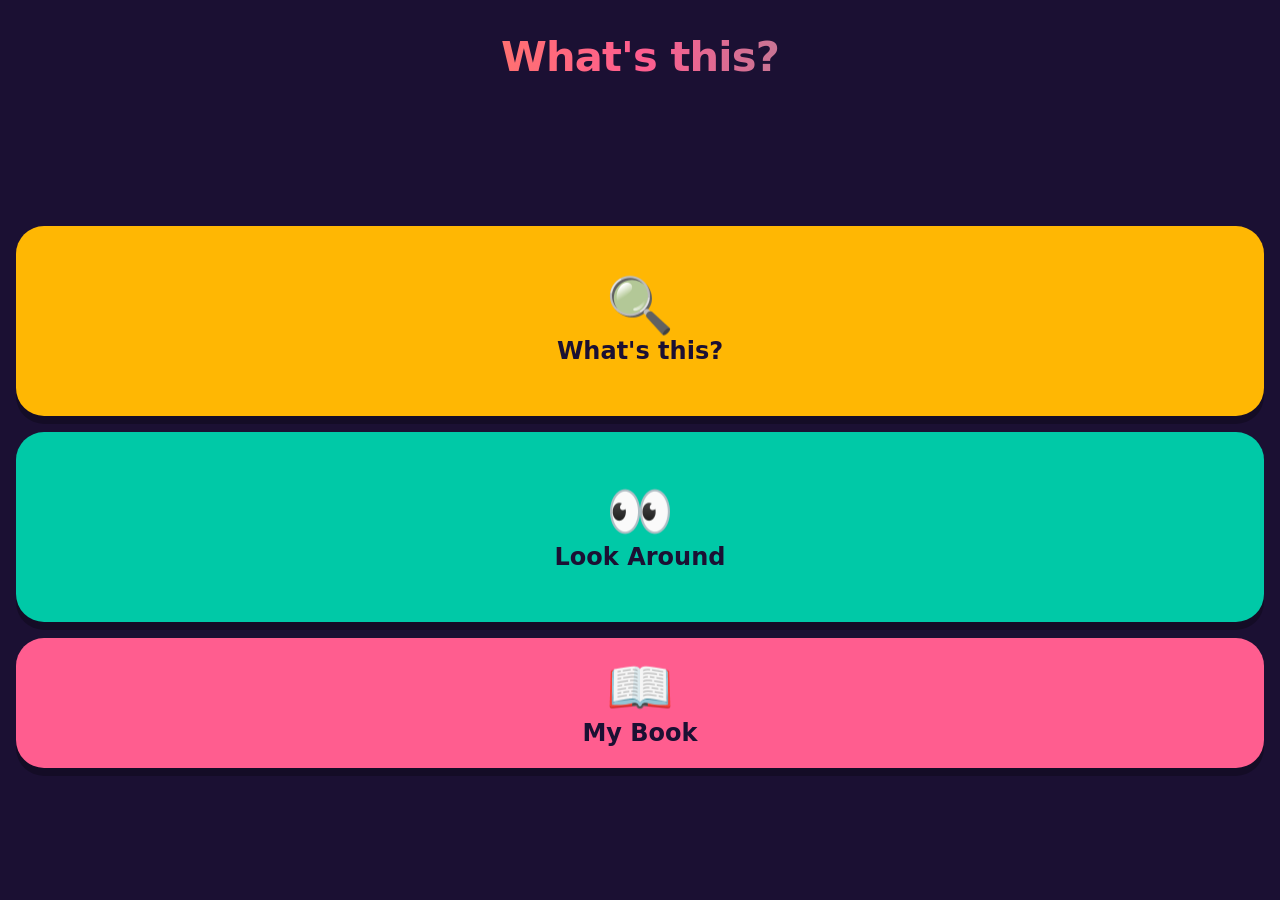
==== web/index.html @ 100dedf4 "Replace emoji placeholder with Pip, built from Kenney CC0 parts Pip is composed from a body, a face " ====
<!doctype html>
<html lang="en">
<head>
<meta charset="utf-8">
<meta name="viewport" content="width=device-width, initial-scale=1, viewport-fit=cover, user-scalable=no">
<meta name="theme-color" content="#1b1033">
<title>What's this?</title>
<link rel="manifest" href="manifest.webmanifest">
<link rel="icon" href="icon.svg">
<link rel="apple-touch-icon" href="icon.svg">
<link rel="stylesheet" href="styles.css">
</head>
<body>

<!-- ── home ───────────────────────────────────────────── -->
<section id="home" class="screen active">
  <h1 class="logo">What's this?</h1>
  <div class="menu">
    <button class="tile tile-ask"     data-go="ask">     <span class="emoji">🔍</span><span>What's this?</span></button>
    <button class="tile tile-ambient" data-go="ambient"> <span class="emoji">👀</span><span>Look Around</span></button>
    <button class="tile tile-book"    data-go="book">    <span class="emoji">📖</span><span>My Book</span></button>
  </div>
</section>

<!-- ── camera (shared by ask + ambient) ────────────────── -->
<section id="camera" class="screen">
  <video id="video" playsinline muted autoplay></video>

  <button class="back" data-go="home">←</button>
  <div id="livedot" class="livedot" hidden><span></span>Looking…</div>

  <div id="thinking" class="thinking" hidden>
    <div class="buddy">
      <img class="hand hand-l" src="char/green_hand_open.png" alt="">
      <img class="hand hand-r" src="char/green_hand_open.png" alt="">
      <img class="body"        src="char/green_body_squircle.png" alt="">
      <img class="face" id="buddyFace" src="char/face_h.png" alt="">
    </div>
    <p id="thinkingText" class="thinking-text">Let me look…</p>
  </div>

  <div id="bubble" class="bubble" hidden>
    <p id="bubbleText"></p>
    <button id="replay" class="replay" aria-label="Say it again">🔊</button>
  </div>

  <div class="controls">
    <button id="shutter" class="shutter" aria-label="What's this?"><span>🔍</span></button>
    <button id="pause" class="pause" hidden>⏸︎</button>
  </div>
</section>

<!-- ── history ────────────────────────────────────────── -->
<section id="book" class="screen">
  <button class="back" data-go="home">←</button>
  <h2 class="booktitle">📖 My Book</h2>
  <div id="grid" class="grid"></div>
  <p id="empty" class="empty" hidden>Nothing here yet!<br><small>Go find something 🔍</small></p>
</section>

<canvas id="canvas" hidden></canvas>
<canvas id="tiny" width="16" height="16" hidden></canvas>

<script src="app.js"></script>
</body>
</html>
---- web/styles.css ----
:root{
  --bg:#1b1033; --card:#2a1b4d; --ink:#fff;
  --ask:#ffb703; --ambient:#00c9a7; --book:#ff5d8f;
  --pad: env(safe-area-inset-bottom, 0px);
}
*{box-sizing:border-box;margin:0;padding:0;-webkit-tap-highlight-color:transparent}
html,body{height:100%;overflow:hidden}
body{
  background:var(--bg); color:var(--ink);
  font:600 18px/1.4 system-ui,-apple-system,"Segoe UI",Roboto,sans-serif;
  user-select:none;
}
.screen{position:fixed;inset:0;display:none;flex-direction:column}
.screen.active{display:flex}

/* ── home ───────────────────────────────── */
.logo{
  text-align:center;font-size:2.6rem;font-weight:800;letter-spacing:-.02em;
  padding:max(28px,var(--pad)) 16px 8px;
  background:linear-gradient(90deg,var(--ask),var(--book),var(--ambient));
  -webkit-background-clip:text;background-clip:text;color:transparent;
}
.menu{flex:1;display:flex;flex-direction:column;gap:16px;padding:16px;justify-content:center}
.tile{
  flex:1;max-height:190px;border:0;border-radius:28px;color:#1b1033;
  display:flex;flex-direction:column;align-items:center;justify-content:center;gap:6px;
  font:800 1.5rem/1 system-ui,sans-serif;
  box-shadow:0 8px 0 rgba(0,0,0,.25);transition:transform .1s,box-shadow .1s;
}
.tile:active{transform:translateY(6px);box-shadow:0 2px 0 rgba(0,0,0,.25)}
.tile .emoji{font-size:3.4rem;line-height:1}
.tile-ask{background:var(--ask)}
.tile-ambient{background:var(--ambient)}
.tile-book{background:var(--book);max-height:130px}

/* ── camera ─────────────────────────────── */
#video{position:absolute;inset:0;width:100%;height:100%;object-fit:cover;background:#000}
.back{
  position:absolute;top:max(14px,var(--pad));left:14px;z-index:5;
  width:52px;height:52px;border:0;border-radius:50%;
  background:rgba(0,0,0,.5);color:#fff;font-size:1.6rem;backdrop-filter:blur(6px);
}
.livedot{
  position:absolute;top:max(20px,var(--pad));left:50%;transform:translateX(-50%);z-index:5;
  display:flex;align-items:center;gap:8px;padding:8px 16px;border-radius:99px;
  background:rgba(0,0,0,.5);font-size:.95rem;backdrop-filter:blur(6px);
}
.livedot span{width:10px;height:10px;border-radius:50%;background:#ff4d4d;animation:pulse 1.2s infinite}
@keyframes pulse{50%{opacity:.25}}

.bubble{
  position:absolute;left:12px;right:12px;bottom:150px;z-index:4;
  background:rgba(255,255,255,.96);color:#1b1033;
  border-radius:24px;padding:20px 60px 20px 22px;
  box-shadow:0 10px 30px rgba(0,0,0,.4);
  animation:pop .25s ease-out;
}
@keyframes pop{from{transform:scale(.9) translateY(10px);opacity:0}}
.bubble p{font-size:1.45rem;font-weight:700;line-height:1.35}
.replay{
  position:absolute;right:14px;top:50%;transform:translateY(-50%);
  width:46px;height:46px;border:0;border-radius:50%;background:#ffb703;font-size:1.3rem;
}

.controls{
  position:absolute;left:0;right:0;bottom:0;z-index:5;
  padding:0 0 calc(26px + var(--pad));display:flex;justify-content:center;align-items:center;gap:26px;
}
.shutter{
  width:104px;height:104px;border-radius:50%;border:6px solid rgba(255,255,255,.85);
  background:var(--ask);font-size:2.6rem;box-shadow:0 6px 24px rgba(0,0,0,.45);
  transition:transform .1s;
}
.shutter:active{transform:scale(.92)}
.shutter:disabled{opacity:.5}
.pause{
  width:64px;height:64px;border-radius:50%;border:0;
  background:rgba(0,0,0,.55);color:#fff;font-size:1.5rem;backdrop-filter:blur(6px);
}

/* ── book ───────────────────────────────── */
.booktitle{text-align:center;padding:max(20px,var(--pad)) 0 12px;font-size:1.8rem}
.grid{flex:1;overflow-y:auto;display:grid;grid-template-columns:1fr;gap:12px;padding:8px 14px 30px}
.card{
  display:flex;gap:14px;align-items:center;
  background:var(--card);border:0;border-radius:20px;padding:12px;text-align:left;color:var(--ink);
}
.card:active{transform:scale(.98)}
.card img{width:84px;height:84px;object-fit:cover;border-radius:14px;flex-shrink:0}
.card p{font-size:1.05rem;font-weight:600;line-height:1.35}
.empty{text-align:center;padding:60px 20px;opacity:.6;font-size:1.3rem}

/* ── Pip, the thinking buddy ─────────────────
   Composed from Kenney's CC0 Shape Characters: a body, a face that
   changes with what Pip is doing, and two hands that wave. Built from
   parts rather than one canned loop so it can react. */
.thinking{
  position:absolute;left:0;right:0;bottom:150px;z-index:4;
  display:flex;flex-direction:column;align-items:center;gap:12px;
  pointer-events:none;
}
.buddy{
  position:relative;width:150px;height:150px;
  animation:bob .9s ease-in-out infinite;
  filter:drop-shadow(0 12px 16px rgba(0,0,0,.5));
}
.buddy .body{position:absolute;inset:0;width:100%;height:100%;z-index:1}
/* the face art is 110px against a 160px body - keep that ratio or it spills */
.buddy .face{
  position:absolute;z-index:2;
  width:68.75%;height:68.75%;
  left:15.6%;top:15%;
  animation:blink 3.4s infinite;
}
/* hands sit in front of the body so they read as hands, not stubs */
.buddy .hand{position:absolute;width:54px;height:54px;bottom:26px;z-index:3}
.hand-l{left:-32px;transform-origin:75% 40%;animation:waveL .9s ease-in-out infinite}
.hand-r{right:-32px;transform-origin:25% 40%;animation:waveR .9s ease-in-out infinite}

@keyframes bob{
  0%,100%{transform:translateY(0) rotate(-2deg)}
  50%    {transform:translateY(-14px) rotate(2deg)}
}
@keyframes waveL{
  0%,100%{transform:rotate(-14deg) translateY(0)}
  50%    {transform:rotate(-42deg) translateY(-8px)}
}
@keyframes waveR{
  0%,100%{transform:rotate(14deg) translateY(0)}
  50%    {transform:rotate(42deg) translateY(-8px)}
}
@keyframes blink{0%,94%,100%{opacity:1}96%{opacity:.82}}

/* Pip is delighted when the answer arrives */
.buddy.happy{animation:cheer .55s ease-out}
@keyframes cheer{
  0%  {transform:scale(1) rotate(0)}
  40% {transform:scale(1.18) rotate(-6deg)}
  70% {transform:scale(.96) rotate(4deg)}
  100%{transform:scale(1) rotate(0)}
}

.thinking-text{
  background:rgba(0,0,0,.55);backdrop-filter:blur(6px);
  padding:10px 20px;border-radius:99px;
  font-size:1.25rem;font-weight:700;color:#fff;
  animation:breathe 1.6s ease-in-out infinite;
}
@keyframes breathe{50%{opacity:.6;transform:scale(.97)}}

@media (prefers-reduced-motion: reduce){
  .buddy,.buddy .hand,.buddy .face,.thinking-text{animation:none}
}
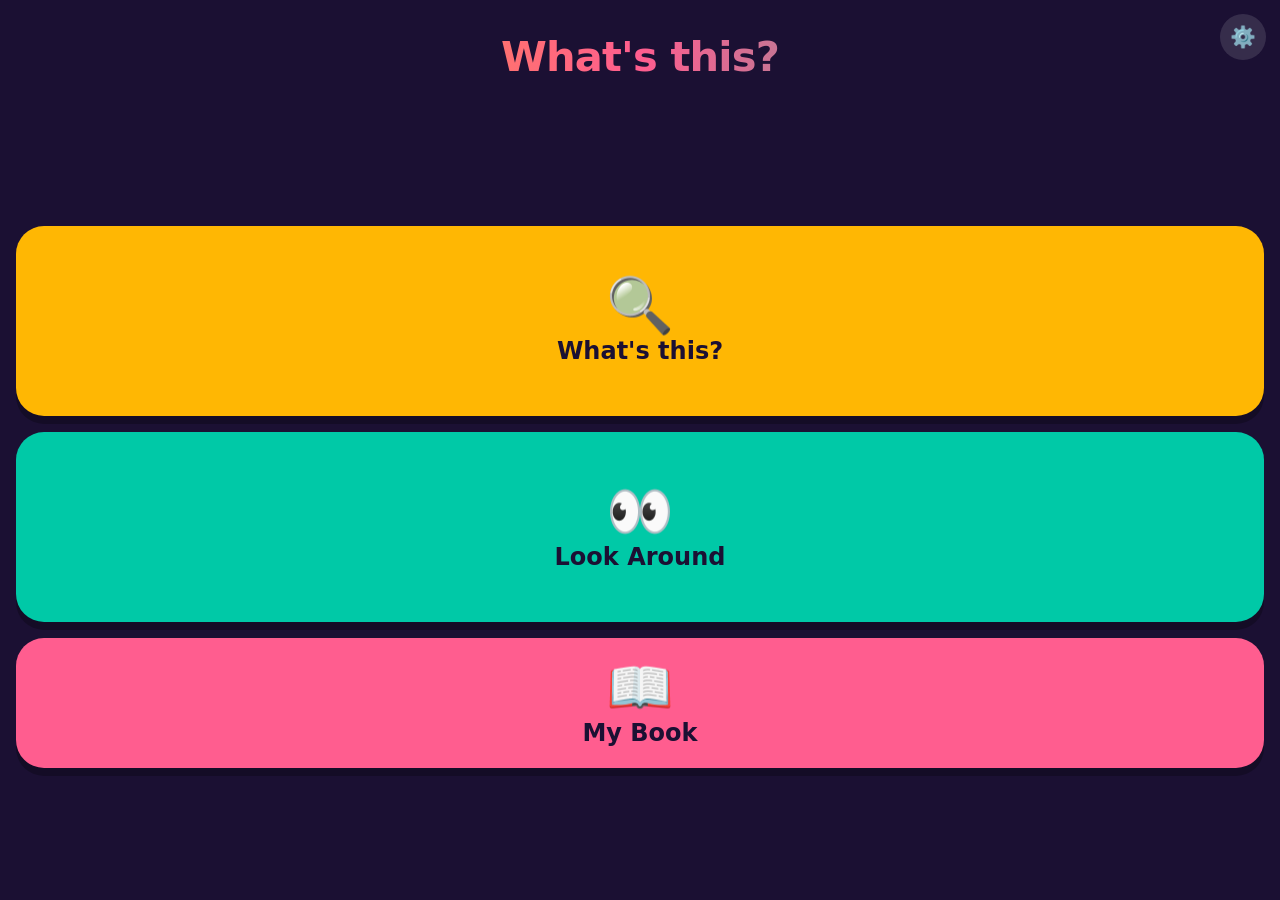
==== commit 86cf291d: "Add a voice picker so the voice can be chosen on the phone The laptop's voice list is nothing like t" ====
--- a/web/index.html
+++ b/web/index.html
@@ -20,6 +20,7 @@
     <button class="tile tile-ambient" data-go="ambient"> <span class="emoji">👀</span><span>Look Around</span></button>
     <button class="tile tile-book"    data-go="book">    <span class="emoji">📖</span><span>My Book</span></button>
   </div>
+  <button class="gear" data-go="voice" aria-label="Voice settings">⚙️</button>
 </section>
 
 <!-- ── camera (shared by ask + ambient) ────────────────── -->
@@ -58,6 +59,24 @@
   <p id="empty" class="empty" hidden>Nothing here yet!<br><small>Go find something 🔍</small></p>
 </section>
 
+<!-- ── voice settings (for the grown-up) ──────────────── -->
+<section id="voice" class="screen">
+  <button class="back" data-go="home">←</button>
+  <h2 class="booktitle">🔊 Pip's Voice</h2>
+  <div class="settings">
+    <label class="row">
+      <span>Speed <b id="rateVal"></b></span>
+      <input id="rate" type="range" min="0.5" max="1.3" step="0.05">
+    </label>
+    <label class="row">
+      <span>Pitch <b id="pitchVal"></b></span>
+      <input id="pitch" type="range" min="0.6" max="1.8" step="0.05">
+    </label>
+    <p class="hint">Tap a voice to hear it</p>
+    <div id="voiceList" class="voicelist"></div>
+  </div>
+</section>
+
 <canvas id="canvas" hidden></canvas>
 <canvas id="tiny" width="16" height="16" hidden></canvas>
 
--- a/web/styles.css
+++ b/web/styles.css
@@ -151,3 +151,44 @@
 @media (prefers-reduced-motion: reduce){
   .buddy,.buddy .hand,.buddy .face,.thinking-text{animation:none}
 }
+
+/* ── words light up as they are spoken ──────
+   A 4-7 year old is learning to read. Tying each word to the moment
+   it is heard turns listening into reading practice. */
+.bubble .word{
+  display:inline-block;
+  white-space:pre;          /* each span carries its trailing space - inline-block would eat it */
+  transition:color .12s ease, transform .12s ease;
+}
+.bubble .word.lit{
+  color:#e8590c;
+  transform:translateY(-3px) scale(1.12);
+  text-shadow:0 2px 0 rgba(255,183,3,.35);
+}
+@media (prefers-reduced-motion: reduce){
+  .bubble .word{transition:color .12s ease}
+  .bubble .word.lit{transform:none}
+}
+
+/* ── voice settings ─────────────────────────
+   For the grown-up, not the child: pick the voice on the actual
+   phone, because its voice list is nothing like the laptop's. */
+.gear{
+  position:absolute;top:max(14px,var(--pad));right:14px;
+  width:46px;height:46px;border:0;border-radius:50%;
+  background:rgba(255,255,255,.12);font-size:1.3rem;
+}
+.settings{flex:1;overflow-y:auto;padding:6px 18px 30px}
+.settings .row{display:block;margin:0 0 18px}
+.settings .row span{display:block;font-size:1rem;margin-bottom:6px;opacity:.85}
+.settings .row b{color:var(--ask)}
+.settings input[type=range]{width:100%;height:34px;accent-color:var(--ask)}
+.hint{opacity:.6;font-size:.9rem;margin:4px 0 10px}
+.voicelist{display:flex;flex-direction:column;gap:8px}
+.vbtn{
+  border:0;border-radius:14px;padding:13px 15px;text-align:left;
+  background:var(--card);color:var(--ink);font-size:1rem;font-weight:600;
+}
+.vbtn.sel{background:var(--ask);color:#1b1033}
+.vbtn small{display:block;opacity:.65;font-weight:500;font-size:.82rem;margin-top:2px}
+.vbtn.sel small{opacity:.8}
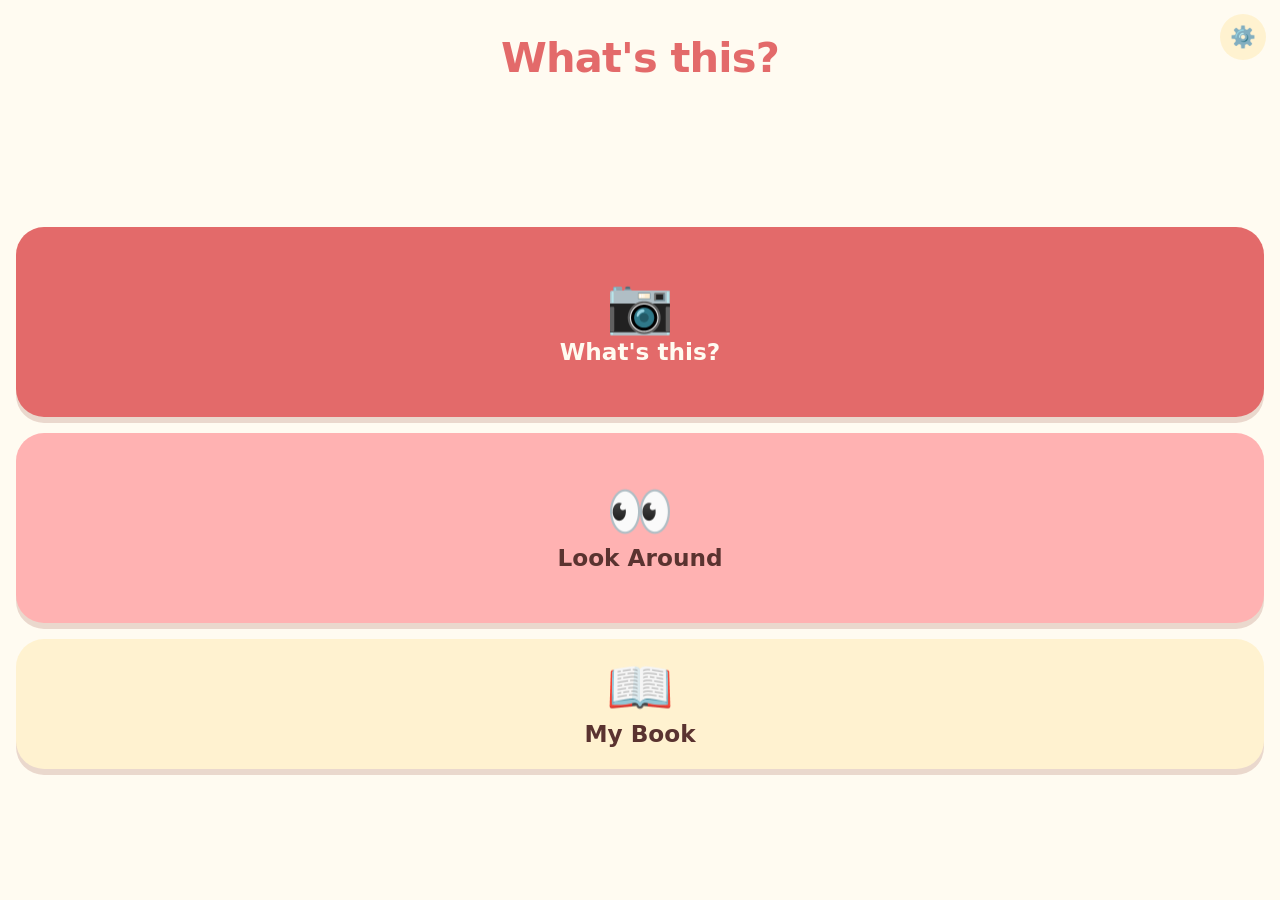
==== commit c9fd511d: "New camera layout, warm palette, Andika, and centre cropping Layout (Option A from the wireframes): " ====
--- a/web/index.html
+++ b/web/index.html
@@ -3,11 +3,12 @@
 <head>
 <meta charset="utf-8">
 <meta name="viewport" content="width=device-width, initial-scale=1, viewport-fit=cover, user-scalable=no">
-<meta name="theme-color" content="#1b1033">
+<meta name="theme-color" content="#fffbf1">
 <title>What's this?</title>
 <link rel="manifest" href="manifest.webmanifest">
 <link rel="icon" href="icon.svg">
-<link rel="apple-touch-icon" href="icon.svg">
+<link rel="apple-touch-icon" href="icon-192.png">
+<link rel="stylesheet" href="fonts/andika.css">
 <link rel="stylesheet" href="styles.css">
 </head>
 <body>
@@ -16,7 +17,7 @@
 <section id="home" class="screen active">
   <h1 class="logo">What's this?</h1>
   <div class="menu">
-    <button class="tile tile-ask"     data-go="ask">     <span class="emoji">🔍</span><span>What's this?</span></button>
+    <button class="tile tile-ask"     data-go="ask">     <span class="emoji">📷</span><span>What's this?</span></button>
     <button class="tile tile-ambient" data-go="ambient"> <span class="emoji">👀</span><span>Look Around</span></button>
     <button class="tile tile-book"    data-go="book">    <span class="emoji">📖</span><span>My Book</span></button>
   </div>
@@ -27,27 +28,45 @@
 <section id="camera" class="screen">
   <video id="video" playsinline muted autoplay></video>
 
+  <!-- brackets mark the middle of the frame - the only part Pip actually looks at -->
+  <div id="aim" class="aim"></div>
+
+  <!-- the shot flies from full screen down onto the stack -->
+  <img id="flyer" class="flyer" hidden alt="">
+
   <button class="back" data-go="home">←</button>
   <div id="livedot" class="livedot" hidden><span></span>Looking…</div>
 
-  <div id="thinking" class="thinking" hidden>
-    <div class="buddy">
-      <img class="hand hand-l" src="char/green_hand_open.png" alt="">
-      <img class="hand hand-r" src="char/green_hand_open.png" alt="">
-      <img class="body"        src="char/green_body_squircle.png" alt="">
-      <img class="face" id="buddyFace" src="char/face_h.png" alt="">
-    </div>
-    <p id="thinkingText" class="thinking-text">Let me look…</p>
+  <div class="buddy" id="pip">
+    <img class="hand hand-l" src="char/pink_hand_open.png" alt="">
+    <img class="hand hand-r" src="char/pink_hand_open.png" alt="">
+    <img class="body"        src="char/pink_body_squircle.png" alt="">
+    <img class="face" id="buddyFace" src="char/face_h.png" alt="">
   </div>
 
-  <div id="bubble" class="bubble" hidden>
-    <p id="bubbleText"></p>
-    <button id="replay" class="replay" aria-label="Say it again">🔊</button>
-  </div>
+  <div class="hud">
+    <button id="photo" class="photo" hidden aria-label="Say it again">
+      <span class="card back2"></span>
+      <span class="card back1"></span>
+      <img id="shot" class="card shot" alt="">
+    </button>
 
-  <div class="controls">
-    <button id="shutter" class="shutter" aria-label="What's this?"><span>🔍</span></button>
-    <button id="pause" class="pause" hidden>⏸︎</button>
+    <div id="bubble" class="bubble" hidden>
+      <div id="bar" class="bar" hidden><i></i></div>
+      <p id="bubbleText" class="captiontext"></p>
+      <button id="replay" class="replay" aria-label="Say it again">🔊</button>
+    </div>
+
+    <div class="btnrow">
+      <button id="shutter" class="shutter" aria-label="Take a picture">
+        <svg viewBox="0 0 24 24" fill="none" stroke="currentColor" stroke-width="2"
+             stroke-linecap="round" stroke-linejoin="round" aria-hidden="true">
+          <path d="M3 8.5h3.2l1.4-2h7.8l1.4 2H20a1 1 0 0 1 1 1V19a1 1 0 0 1-1 1H4a1 1 0 0 1-1-1V9.5a1 1 0 0 1 1-1Z"/>
+          <circle cx="12" cy="13.5" r="3.6"/>
+        </svg>
+      </button>
+      <button id="pause" class="pause" hidden>⏸︎</button>
+    </div>
   </div>
 </section>
 
--- a/web/fonts/andika.css
+++ b/web/fonts/andika.css
@@ -0,0 +1,34 @@
+/* Andika (SIL, OFL) - designed for beginning readers: unambiguous a, g, l, I.
+   Self-hosted so the app still works when the phone has no internet. */
+@font-face{
+  font-family:'Andika';
+  font-style:normal;
+  font-weight:400;
+  font-display:swap;
+  src:url('fonts/andika-400-latin-ext.woff2') format('woff2');
+  unicode-range:U+0100-02BA, U+02BD-02C5, U+02C7-02CC, U+02CE-02D7, U+02DD-02FF, U+0304, U+0308, U+0329, U+1D00-1DBF, U+1E00-1E9F, U+1EF2-1EFF, U+2020, U+20A0-20AB, U+20AD-20C0, U+2113, U+2C60-2C7F, U+A720-A7FF;
+}
+@font-face{
+  font-family:'Andika';
+  font-style:normal;
+  font-weight:400;
+  font-display:swap;
+  src:url('fonts/andika-400-latin.woff2') format('woff2');
+  unicode-range:U+0000-00FF, U+0131, U+0152-0153, U+02BB-02BC, U+02C6, U+02DA, U+02DC, U+0304, U+0308, U+0329, U+2000-206F, U+20AC, U+2122, U+2191, U+2193, U+2212, U+2215, U+FEFF, U+FFFD;
+}
+@font-face{
+  font-family:'Andika';
+  font-style:normal;
+  font-weight:700;
+  font-display:swap;
+  src:url('fonts/andika-700-latin-ext.woff2') format('woff2');
+  unicode-range:U+0100-02BA, U+02BD-02C5, U+02C7-02CC, U+02CE-02D7, U+02DD-02FF, U+0304, U+0308, U+0329, U+1D00-1DBF, U+1E00-1E9F, U+1EF2-1EFF, U+2020, U+20A0-20AB, U+20AD-20C0, U+2113, U+2C60-2C7F, U+A720-A7FF;
+}
+@font-face{
+  font-family:'Andika';
+  font-style:normal;
+  font-weight:700;
+  font-display:swap;
+  src:url('fonts/andika-700-latin.woff2') format('woff2');
+  unicode-range:U+0000-00FF, U+0131, U+0152-0153, U+02BB-02BC, U+02C6, U+02DA, U+02DC, U+0304, U+0308, U+0329, U+2000-206F, U+20AC, U+2122, U+2191, U+2193, U+2212, U+2215, U+FEFF, U+FFFD;
+}
--- a/web/styles.css
+++ b/web/styles.css
@@ -1,13 +1,26 @@
 :root{
-  --bg:#1b1033; --card:#2a1b4d; --ink:#fff;
-  --ask:#ffb703; --ambient:#00c9a7; --book:#ff5d8f;
+  /* warm, light, made for small children */
+  --cream:#fffbf1;      /* ground */
+  --butter:#fff2d0;     /* raised surfaces */
+  --blush:#ffb2b2;      /* soft accent */
+  --coral:#e36a6a;      /* the one strong colour - the camera button, the lit word */
+
+  --bg:var(--cream); --card:var(--butter);
+  --ink:#5a3330;        /* warm dark brown, not black - reads softer on cream */
+  --ink-2:#96706a;
+  --ask:var(--coral); --ambient:var(--blush); --book:var(--butter);
   --pad: env(safe-area-inset-bottom, 0px);
 }
 *{box-sizing:border-box;margin:0;padding:0;-webkit-tap-highlight-color:transparent}
+/* Any `display:` rule beats the browser default for [hidden]. Since the whole
+   app toggles visibility with the hidden attribute, make it win everywhere. */
+[hidden]{display:none !important}
 html,body{height:100%;overflow:hidden}
 body{
   background:var(--bg); color:var(--ink);
-  font:600 18px/1.4 system-ui,-apple-system,"Segoe UI",Roboto,sans-serif;
+  /* Andika is drawn for beginning readers - single-storey a, distinct l and I -
+     which matters when a 5 year old is following the words being read aloud. */
+  font:400 18px/1.45 "Andika",system-ui,-apple-system,"Segoe UI",Roboto,sans-serif;
   user-select:none;
 }
 .screen{position:fixed;inset:0;display:none;flex-direction:column}
@@ -17,65 +30,173 @@
 .logo{
   text-align:center;font-size:2.6rem;font-weight:800;letter-spacing:-.02em;
   padding:max(28px,var(--pad)) 16px 8px;
-  background:linear-gradient(90deg,var(--ask),var(--book),var(--ambient));
-  -webkit-background-clip:text;background-clip:text;color:transparent;
+  color:var(--coral);
 }
 .menu{flex:1;display:flex;flex-direction:column;gap:16px;padding:16px;justify-content:center}
 .tile{
-  flex:1;max-height:190px;border:0;border-radius:28px;color:#1b1033;
+  flex:1;max-height:190px;border:0;border-radius:28px;color:var(--ink);
   display:flex;flex-direction:column;align-items:center;justify-content:center;gap:6px;
-  font:800 1.5rem/1 system-ui,sans-serif;
-  box-shadow:0 8px 0 rgba(0,0,0,.25);transition:transform .1s,box-shadow .1s;
-}
-.tile:active{transform:translateY(6px);box-shadow:0 2px 0 rgba(0,0,0,.25)}
+  font:700 1.45rem/1.15 "Andika",system-ui,sans-serif;
+  box-shadow:0 6px 0 rgba(160,90,80,.22);transition:transform .1s,box-shadow .1s;
+}
+.tile:active{transform:translateY(5px);box-shadow:0 1px 0 rgba(160,90,80,.22)}
 .tile .emoji{font-size:3.4rem;line-height:1}
-.tile-ask{background:var(--ask)}
-.tile-ambient{background:var(--ambient)}
-.tile-book{background:var(--book);max-height:130px}
+.tile-ask{background:var(--coral);color:var(--cream)}
+.tile-ambient{background:var(--blush)}
+.tile-book{background:var(--butter);max-height:130px}
 
 /* ── camera ─────────────────────────────── */
 #video{position:absolute;inset:0;width:100%;height:100%;object-fit:cover;background:#000}
+
+/* Pip only looks at the middle of the frame, so show the child where that is.
+   Cropping is what fixed the cluttered-scene problem; the brackets teach the aim. */
+.aim{
+  /* exactly what gets cropped and sent: a centred square, 65% of the short side */
+  position:absolute;left:50%;top:42%;
+  width:min(65vw,65vh);height:min(65vw,65vh);
+  transform:translate(-50%,-50%);
+  z-index:2;pointer-events:none;border-radius:18px;
+  box-shadow:0 0 0 2px rgba(227,106,106,.7) inset;
+  animation:breathe 3s ease-in-out infinite;
+}
+.aim::before,.aim::after{
+  content:"";position:absolute;inset:-1px;border-radius:18px;
+  border:2px dashed rgba(255,251,241,.75);
+}
+@keyframes breathe{50%{opacity:.55}}
+
 .back{
-  position:absolute;top:max(14px,var(--pad));left:14px;z-index:5;
+  position:absolute;top:max(14px,var(--pad));left:14px;z-index:8;
   width:52px;height:52px;border:0;border-radius:50%;
-  background:rgba(0,0,0,.5);color:#fff;font-size:1.6rem;backdrop-filter:blur(6px);
+  background:rgba(255,251,241,.9);color:var(--ink);font-size:1.6rem;backdrop-filter:blur(6px);
 }
 .livedot{
-  position:absolute;top:max(20px,var(--pad));left:50%;transform:translateX(-50%);z-index:5;
+  position:absolute;top:max(20px,var(--pad));left:50%;transform:translateX(-50%);z-index:8;
   display:flex;align-items:center;gap:8px;padding:8px 16px;border-radius:99px;
-  background:rgba(0,0,0,.5);font-size:.95rem;backdrop-filter:blur(6px);
-}
-.livedot span{width:10px;height:10px;border-radius:50%;background:#ff4d4d;animation:pulse 1.2s infinite}
+  background:rgba(255,251,241,.9);color:var(--ink);font-size:.95rem;backdrop-filter:blur(6px);
+}
+.livedot span{width:10px;height:10px;border-radius:50%;background:var(--coral);animation:pulse 1.2s infinite}
 @keyframes pulse{50%{opacity:.25}}
 
+/* the shot, flying from full frame down onto the stack */
+.flyer{
+  position:absolute;z-index:7;object-fit:cover;border-radius:14px;
+  pointer-events:none;box-shadow:0 12px 30px rgba(0,0,0,.5);
+}
+
+/* ── the bottom furniture ───────────────── */
+.hud{
+  position:absolute;left:0;right:0;bottom:0;z-index:6;
+  display:flex;flex-direction:column;align-items:stretch;gap:8px;
+  padding:0 14px calc(12px + var(--pad));
+  pointer-events:none;
+}
+.hud > *{pointer-events:auto}
+
+/* photo stack - the shot just taken, sitting on the ones before it */
+.photo{
+  position:relative;height:22vh;border:0;background:none;padding:0;
+  align-self:center;width:min(46vw,220px);
+}
+.photo .card{
+  position:absolute;inset:0;border-radius:14px;
+  box-shadow:0 5px 14px rgba(90,51,48,.35);
+}
+.photo .back2{background:var(--blush);transform:rotate(-6deg) scale(.92);opacity:.5}
+.photo .back1{background:var(--butter);transform:rotate(3.5deg) scale(.96);opacity:.75}
+.photo .shot{width:100%;height:100%;object-fit:cover;background:var(--butter)}
+.photo:active .shot{transform:scale(.97)}
+
+/* caption - half the height it was, and it scrolls itself as Pip reads */
 .bubble{
-  position:absolute;left:12px;right:12px;bottom:150px;z-index:4;
-  background:rgba(255,255,255,.96);color:#1b1033;
-  border-radius:24px;padding:20px 60px 20px 22px;
-  box-shadow:0 10px 30px rgba(0,0,0,.4);
+  position:relative;
+  background:var(--cream);color:var(--ink);
+  border-radius:20px;padding:10px 52px 10px 16px;
+  box-shadow:0 8px 24px rgba(90,51,48,.3);
   animation:pop .25s ease-out;
 }
-@keyframes pop{from{transform:scale(.9) translateY(10px);opacity:0}}
-.bubble p{font-size:1.45rem;font-weight:700;line-height:1.35}
+@keyframes pop{from{transform:scale(.97) translateY(6px);opacity:0}}
+.captiontext{
+  max-height:11vh;overflow-y:auto;scrollbar-width:none;
+  font-size:1.22rem;font-weight:700;line-height:1.34;
+  overscroll-behavior:contain;
+}
+.captiontext::-webkit-scrollbar{display:none}
 .replay{
-  position:absolute;right:14px;top:50%;transform:translateY(-50%);
-  width:46px;height:46px;border:0;border-radius:50%;background:#ffb703;font-size:1.3rem;
-}
-
-.controls{
-  position:absolute;left:0;right:0;bottom:0;z-index:5;
-  padding:0 0 calc(26px + var(--pad));display:flex;justify-content:center;align-items:center;gap:26px;
-}
+  position:absolute;right:10px;top:50%;transform:translateY(-50%);
+  width:40px;height:40px;border:0;border-radius:50%;background:var(--blush);color:var(--ink);font-size:1.1rem;
+}
+
+/* a moving bar, so waiting reads as progress rather than a stuck app */
+.bar{
+  position:absolute;left:16px;right:16px;top:0;height:4px;
+  border-radius:0 0 4px 4px;background:rgba(227,106,106,.15);overflow:hidden;
+}
+.bar i{
+  position:absolute;inset:0;display:block;border-radius:inherit;
+  background:linear-gradient(90deg,var(--butter),var(--blush),var(--coral));
+  animation:sweep 1.25s ease-in-out infinite;
+}
+@keyframes sweep{
+  0%  {transform:translateX(-100%) scaleX(.45)}
+  50% {transform:translateX(0)     scaleX(.7)}
+  100%{transform:translateX(100%)  scaleX(.45)}
+}
+
+.btnrow{display:flex;align-items:center;justify-content:center;gap:14px;padding-top:2px}
 .shutter{
-  width:104px;height:104px;border-radius:50%;border:6px solid rgba(255,255,255,.85);
-  background:var(--ask);font-size:2.6rem;box-shadow:0 6px 24px rgba(0,0,0,.45);
-  transition:transform .1s;
-}
+  width:76px;height:76px;border-radius:50%;border:5px solid var(--cream);
+  background:var(--coral);color:var(--cream);
+  display:flex;align-items:center;justify-content:center;
+  box-shadow:0 6px 20px rgba(90,51,48,.4);transition:transform .12s;
+}
+.shutter svg{width:34px;height:34px}
 .shutter:active{transform:scale(.92)}
-.shutter:disabled{opacity:.5}
+/* bigger and alone until the first picture is taken */
+.screen.fresh .shutter{width:96px;height:96px}
+.screen.fresh .shutter svg{width:44px;height:44px}
 .pause{
-  width:64px;height:64px;border-radius:50%;border:0;
-  background:rgba(0,0,0,.55);color:#fff;font-size:1.5rem;backdrop-filter:blur(6px);
+  width:60px;height:60px;border-radius:50%;border:0;
+  background:rgba(255,251,241,.9);color:var(--ink);font-size:1.4rem;backdrop-filter:blur(6px);
+}
+
+/* ── Pip ─────────────────────────────────
+   Half his old size, drifting around the live area. He is moved by JS so he
+   can be kept clear of the caption and the aim brackets. */
+.buddy{
+  position:absolute;width:48px;height:48px;z-index:5;
+  left:0;top:0;pointer-events:none;
+  transition:transform 1.6s cubic-bezier(.34,1.2,.5,1);
+  filter:drop-shadow(0 8px 12px rgba(0,0,0,.5));
+}
+.buddy .body{position:absolute;inset:0;width:100%;height:100%;z-index:1;
+  animation:bob .9s ease-in-out infinite}
+.buddy .face{
+  position:absolute;z-index:2;width:68.75%;height:68.75%;left:15.6%;top:15%;
+  animation:blink 3.4s infinite;
+}
+.buddy .hand{position:absolute;width:19px;height:19px;bottom:9px;z-index:3}
+.hand-l{left:-11px;transform-origin:75% 40%;animation:waveL .9s ease-in-out infinite}
+.hand-r{right:-11px;transform-origin:25% 40%;animation:waveR .9s ease-in-out infinite}
+
+@keyframes bob{0%,100%{transform:translateY(0) rotate(-2deg)}50%{transform:translateY(-7px) rotate(2deg)}}
+@keyframes waveL{0%,100%{transform:rotate(-14deg)}50%{transform:rotate(-42deg) translateY(-4px)}}
+@keyframes waveR{0%,100%{transform:rotate(14deg)}50%{transform:rotate(42deg) translateY(-4px)}}
+@keyframes blink{0%,94%,100%{opacity:1}96%{opacity:.82}}
+
+/* words light up as they are spoken */
+.captiontext .word{
+  display:inline-block;white-space:pre;
+  transition:color .12s ease, transform .12s ease;
+}
+.captiontext .word.lit{
+  color:var(--coral);transform:translateY(-2px) scale(1.1);
+  text-shadow:0 2px 0 rgba(255,178,178,.55);
+}
+
+@media (prefers-reduced-motion: reduce){
+  .buddy,.buddy .hand,.buddy .face,.aim,.bar i{animation:none}
+  .captiontext .word.lit{transform:none}
 }
 
 /* ── book ───────────────────────────────── */
@@ -83,92 +204,12 @@
 .grid{flex:1;overflow-y:auto;display:grid;grid-template-columns:1fr;gap:12px;padding:8px 14px 30px}
 .card{
   display:flex;gap:14px;align-items:center;
-  background:var(--card);border:0;border-radius:20px;padding:12px;text-align:left;color:var(--ink);
+  background:var(--butter);border:0;border-radius:20px;padding:12px;text-align:left;color:var(--ink);
 }
 .card:active{transform:scale(.98)}
 .card img{width:84px;height:84px;object-fit:cover;border-radius:14px;flex-shrink:0}
 .card p{font-size:1.05rem;font-weight:600;line-height:1.35}
 .empty{text-align:center;padding:60px 20px;opacity:.6;font-size:1.3rem}
-
-/* ── Pip, the thinking buddy ─────────────────
-   Composed from Kenney's CC0 Shape Characters: a body, a face that
-   changes with what Pip is doing, and two hands that wave. Built from
-   parts rather than one canned loop so it can react. */
-.thinking{
-  position:absolute;left:0;right:0;bottom:150px;z-index:4;
-  display:flex;flex-direction:column;align-items:center;gap:12px;
-  pointer-events:none;
-}
-.buddy{
-  position:relative;width:150px;height:150px;
-  animation:bob .9s ease-in-out infinite;
-  filter:drop-shadow(0 12px 16px rgba(0,0,0,.5));
-}
-.buddy .body{position:absolute;inset:0;width:100%;height:100%;z-index:1}
-/* the face art is 110px against a 160px body - keep that ratio or it spills */
-.buddy .face{
-  position:absolute;z-index:2;
-  width:68.75%;height:68.75%;
-  left:15.6%;top:15%;
-  animation:blink 3.4s infinite;
-}
-/* hands sit in front of the body so they read as hands, not stubs */
-.buddy .hand{position:absolute;width:54px;height:54px;bottom:26px;z-index:3}
-.hand-l{left:-32px;transform-origin:75% 40%;animation:waveL .9s ease-in-out infinite}
-.hand-r{right:-32px;transform-origin:25% 40%;animation:waveR .9s ease-in-out infinite}
-
-@keyframes bob{
-  0%,100%{transform:translateY(0) rotate(-2deg)}
-  50%    {transform:translateY(-14px) rotate(2deg)}
-}
-@keyframes waveL{
-  0%,100%{transform:rotate(-14deg) translateY(0)}
-  50%    {transform:rotate(-42deg) translateY(-8px)}
-}
-@keyframes waveR{
-  0%,100%{transform:rotate(14deg) translateY(0)}
-  50%    {transform:rotate(42deg) translateY(-8px)}
-}
-@keyframes blink{0%,94%,100%{opacity:1}96%{opacity:.82}}
-
-/* Pip is delighted when the answer arrives */
-.buddy.happy{animation:cheer .55s ease-out}
-@keyframes cheer{
-  0%  {transform:scale(1) rotate(0)}
-  40% {transform:scale(1.18) rotate(-6deg)}
-  70% {transform:scale(.96) rotate(4deg)}
-  100%{transform:scale(1) rotate(0)}
-}
-
-.thinking-text{
-  background:rgba(0,0,0,.55);backdrop-filter:blur(6px);
-  padding:10px 20px;border-radius:99px;
-  font-size:1.25rem;font-weight:700;color:#fff;
-  animation:breathe 1.6s ease-in-out infinite;
-}
-@keyframes breathe{50%{opacity:.6;transform:scale(.97)}}
-
-@media (prefers-reduced-motion: reduce){
-  .buddy,.buddy .hand,.buddy .face,.thinking-text{animation:none}
-}
-
-/* ── words light up as they are spoken ──────
-   A 4-7 year old is learning to read. Tying each word to the moment
-   it is heard turns listening into reading practice. */
-.bubble .word{
-  display:inline-block;
-  white-space:pre;          /* each span carries its trailing space - inline-block would eat it */
-  transition:color .12s ease, transform .12s ease;
-}
-.bubble .word.lit{
-  color:#e8590c;
-  transform:translateY(-3px) scale(1.12);
-  text-shadow:0 2px 0 rgba(255,183,3,.35);
-}
-@media (prefers-reduced-motion: reduce){
-  .bubble .word{transition:color .12s ease}
-  .bubble .word.lit{transform:none}
-}
 
 /* ── voice settings ─────────────────────────
    For the grown-up, not the child: pick the voice on the actual
@@ -176,19 +217,37 @@
 .gear{
   position:absolute;top:max(14px,var(--pad));right:14px;
   width:46px;height:46px;border:0;border-radius:50%;
-  background:rgba(255,255,255,.12);font-size:1.3rem;
+  background:var(--butter);color:var(--ink);font-size:1.3rem;
 }
 .settings{flex:1;overflow-y:auto;padding:6px 18px 30px}
 .settings .row{display:block;margin:0 0 18px}
 .settings .row span{display:block;font-size:1rem;margin-bottom:6px;opacity:.85}
-.settings .row b{color:var(--ask)}
-.settings input[type=range]{width:100%;height:34px;accent-color:var(--ask)}
+.settings .row b{color:var(--coral)}
+.settings input[type=range]{width:100%;height:34px;accent-color:var(--coral)}
 .hint{opacity:.6;font-size:.9rem;margin:4px 0 10px}
 .voicelist{display:flex;flex-direction:column;gap:8px}
 .vbtn{
   border:0;border-radius:14px;padding:13px 15px;text-align:left;
-  background:var(--card);color:var(--ink);font-size:1rem;font-weight:600;
-}
-.vbtn.sel{background:var(--ask);color:#1b1033}
+  background:var(--butter);color:var(--ink);font-size:1rem;font-weight:700;
+}
+.vbtn.sel{background:var(--coral);color:var(--cream)}
 .vbtn small{display:block;opacity:.65;font-weight:500;font-size:.82rem;margin-top:2px}
 .vbtn.sel small{opacity:.8}
+
+/* male / female filter */
+.chips{display:flex;gap:8px;margin:0 0 12px}
+.chip{
+  flex:1;border:0;border-radius:99px;padding:10px 6px;
+  background:var(--butter);color:var(--ink);
+  font:700 .92rem "Andika",system-ui,sans-serif;
+}
+.chip.on{background:var(--coral);color:var(--cream)}
+.gtag{opacity:.75;font-weight:700;margin-left:4px}
+
+/* a tap that arrives while Pip is still busy gets a nudge, not silence */
+.buddy.nudge .face{animation:nudge .45s ease-out}
+@keyframes nudge{
+  0%,100%{transform:translateX(0)}
+  25%    {transform:translateX(-5px)}
+  75%    {transform:translateX(5px)}
+}
